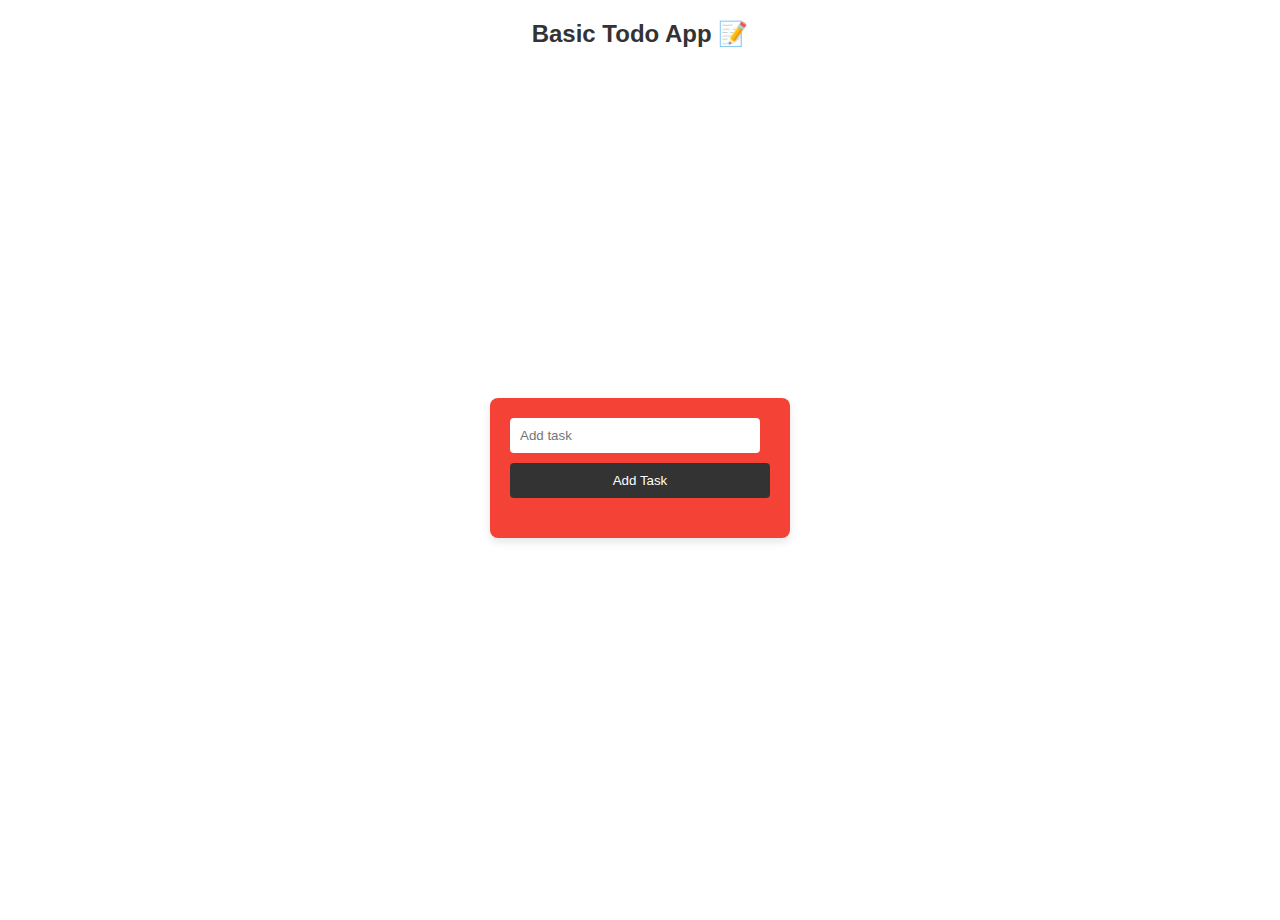
==== Todo/index.html @ f35349eb "Todo basic html css added" ====
<!DOCTYPE html>
<html lang="en">

<head>
    <meta charset="UTF-8">
    <meta name="viewport" content="width=device-width, initial-scale=1.0">
    <title>Todo</title>
    <link rel="stylesheet" href="style.css">
</head>

<body>
    <h1>Basic Todo App 📝</h1>
    <div class="main">
        <div id="input-form">
            <input type="text" id="task-input" placeholder="Add task">
            <button id="add-task">Add Task</button>

            <ul class="note-container" id="task-list">
            </ul>
        </div>
    </div>

    <script src="script.js"></script>
</body>

</html>
---- Todo/style.css ----
* {
    margin: 0;
    padding: 0;
    box-sizing: border-box;
}

html, body {
    width: 100%;
    height: 100%;
    font-family: Arial, sans-serif;
}

h1 {
    text-align: center;
    margin-top: 20px;
    font-size: 24px;
    color: #333;
}

.main {
    width: 100%;
    height: calc(100vh - 60px);
    display: flex;
    justify-content: center;
    align-items: center;
}

#input-form {
    background-color: #f44336;
    width: 300px;
    padding: 20px;
    border-radius: 8px;
    box-shadow: 0 4px 8px rgba(0, 0, 0, 0.1);
}

#input-form input {
    width: calc(100% - 10px);
    padding: 10px;
    margin-bottom: 10px;
    border: none;
    border-radius: 4px;
    outline: none;
}

#add-task {
    width: 100%;
    padding: 10px;
    background-color: #333;
    color: white;
    border: none;
    border-radius: 4px;
    cursor: pointer;
    transition: background-color 0.3s ease;
}

#add-task:hover {
    background-color: #555;
}

.note-container {
    margin-top: 20px;
    list-style: none;
    padding: 0;
}

.note-container li {
    display: flex;
    justify-content: space-between;
    align-items: center;
    padding: 8px 10px;
    margin-bottom: 10px;
    background-color: #fff;
    border-radius: 4px;
    box-shadow: 0 2px 4px rgba(0, 0, 0, 0.1);
}

.note-container li button {
    padding: 5px 10px;
    background-color: #f44336;
    color: white;
    border: none;
    border-radius: 4px;
    cursor: pointer;
    transition: background-color 0.3s ease;
}

.note-container li button:hover {
    background-color: #d32f2f;
}
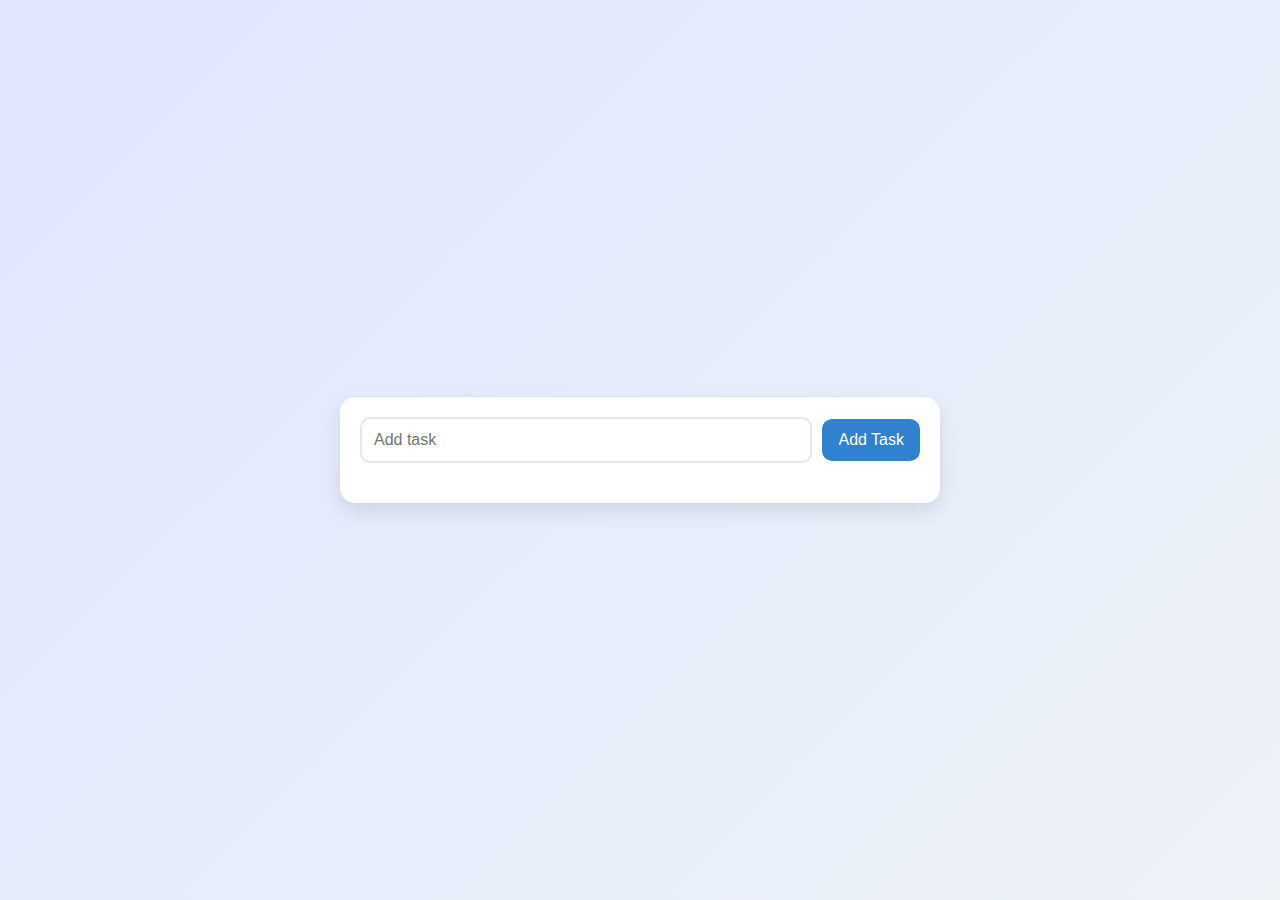
==== commit f12930b5: "Project Done" ====
--- a/Todo/index.html
+++ b/Todo/index.html
@@ -9,15 +9,19 @@
 </head>
 
 <body>
-    <h1>Basic Todo App 📝</h1>
     <div class="main">
-        <div id="input-form">
-            <input type="text" id="task-input" placeholder="Add task">
-            <button id="add-task">Add Task</button>
-
-            <ul class="note-container" id="task-list">
-            </ul>
-        </div>
+        <form id="input-form">
+            <input 
+                type="text" 
+                id="task-input" 
+                placeholder="Add task" 
+                aria-label="Task input" 
+                required>
+            <button type="submit" id="add-task">Add Task</button>
+        </form>
+        <ul class="note-container" id="task-list" aria-live="polite">
+            <!-- Tasks will be dynamically added here -->
+        </ul>
     </div>
 
     <script src="script.js"></script>
--- a/Todo/style.css
+++ b/Todo/style.css
@@ -1,89 +1,160 @@
+/* General Reset */
 * {
     margin: 0;
     padding: 0;
     box-sizing: border-box;
 }
 
-html, body {
-    width: 100%;
-    height: 100%;
-    font-family: Arial, sans-serif;
-}
-
-h1 {
-    text-align: center;
-    margin-top: 20px;
-    font-size: 24px;
+/* Body Styling */
+body {
+    font-family: 'Roboto', sans-serif;
+    background: linear-gradient(135deg, #e0e7ff, #edf2f7);
     color: #333;
-}
-
-.main {
-    width: 100%;
-    height: calc(100vh - 60px);
     display: flex;
     justify-content: center;
     align-items: center;
+    min-height: 100vh;
+    padding: 20px;
 }
 
-#input-form {
-    background-color: #f44336;
-    width: 300px;
-    padding: 20px;
-    border-radius: 8px;
-    box-shadow: 0 4px 8px rgba(0, 0, 0, 0.1);
+/* Header */
+h1 {
+    font-size: 2.5rem;
+    color: #2d3748;
+    margin-bottom: 20px;
+    text-align: center;
+    text-shadow: 0 2px 4px rgba(0, 0, 0, 0.1);
 }
 
-#input-form input {
-    width: calc(100% - 10px);
-    padding: 10px;
-    margin-bottom: 10px;
-    border: none;
-    border-radius: 4px;
+/* Main Container */
+.main {
+    width: 100%;
+    max-width: 600px;
+    padding: 20px;
+    background: #ffffff;
+    border-radius: 15px;
+    box-shadow: 0 8px 20px rgba(0, 0, 0, 0.1);
+}
+
+/* Form Styling */
+#input-form {
+    display: flex;
+    gap: 10px;
+    margin-bottom: 20px;
+    align-items: center;
+}
+
+#task-input {
+    flex: 1;
+    padding: 12px;
+    border: 2px solid #e2e8f0;
+    border-radius: 10px;
+    font-size: 1rem;
     outline: none;
+    transition: border-color 0.3s ease;
+}
+
+#task-input:focus {
+    border-color: #3182ce;
+    box-shadow: 0 0 5px rgba(49, 130, 206, 0.5);
 }
 
 #add-task {
-    width: 100%;
-    padding: 10px;
-    background-color: #333;
-    color: white;
+    background: #3182ce;
+    color: #fff;
+    padding: 12px 16px;
     border: none;
-    border-radius: 4px;
+    border-radius: 10px;
+    font-size: 1rem;
     cursor: pointer;
-    transition: background-color 0.3s ease;
+    transition: background-color 0.3s ease, transform 0.2s ease;
 }
 
 #add-task:hover {
-    background-color: #555;
+    background-color: #2b6cb0;
+    transform: translateY(-2px);
 }
 
+/* Task List */
 .note-container {
-    margin-top: 20px;
-    list-style: none;
+    display: flex;
+    flex-direction: column;
+    gap: 15px;
+    list-style-type: none;
     padding: 0;
+    margin: 0;
 }
 
 .note-container li {
+    background: #edf2f7;
+    border: 1px solid #e2e8f0;
+    border-radius: 15px;
+    padding: 15px;
+    box-shadow: 0 4px 10px rgba(0, 0, 0, 0.1);
     display: flex;
     justify-content: space-between;
     align-items: center;
-    padding: 8px 10px;
-    margin-bottom: 10px;
-    background-color: #fff;
-    border-radius: 4px;
-    box-shadow: 0 2px 4px rgba(0, 0, 0, 0.1);
+    transition: transform 0.2s ease, box-shadow 0.3s ease;
 }
 
-.note-container li button {
-    padding: 5px 10px;
-    background-color: #f44336;
-    color: white;
-    border: none;
-    border-radius: 4px;
-    cursor: pointer;
-    transition: background-color 0.3s ease;
+.note-container li:hover {
+    transform: translateY(-5px);
+    box-shadow: 0 8px 20px rgba(0, 0, 0, 0.15);
 }
 
-.note-container li button:hover {
-    background-color: #d32f2f;
+.note-container li.completed {
+    background: #c6f6d5;
+    text-decoration: line-through;
+    color: #2f855a;
+    border-color: #9ae6b4;
 }
+
+.note-container li span {
+    font-size: 1rem;
+    font-weight: 500;
+    flex: 1;
+    margin-right: 10px;
+}
+
+/* Delete Button */
+.note-container .delete-btn {
+    background-color: #e53e3e;
+    border: none;
+    color: white;
+    border-radius: 8px;
+    cursor: pointer;
+    padding: 8px 12px;
+    font-size: 0.9rem;
+    transition: background-color 0.3s ease, transform 0.2s ease;
+}
+
+.note-container .delete-btn:hover {
+    background-color: #c53030;
+    transform: scale(1.1);
+}
+
+/* Responsive Design */
+@media (max-width: 500px) {
+    h1 {
+        font-size: 2rem;
+    }
+
+    #task-input {
+        font-size: 0.9rem;
+    }
+
+    #add-task {
+        font-size: 0.9rem;
+        padding: 10px 12px;
+    }
+
+    .note-container li {
+        font-size: 0.9rem;
+        padding: 10px;
+    }
+
+    .note-container .delete-btn {
+        font-size: 0.8rem;
+        padding: 6px 10px;
+    }
+}
